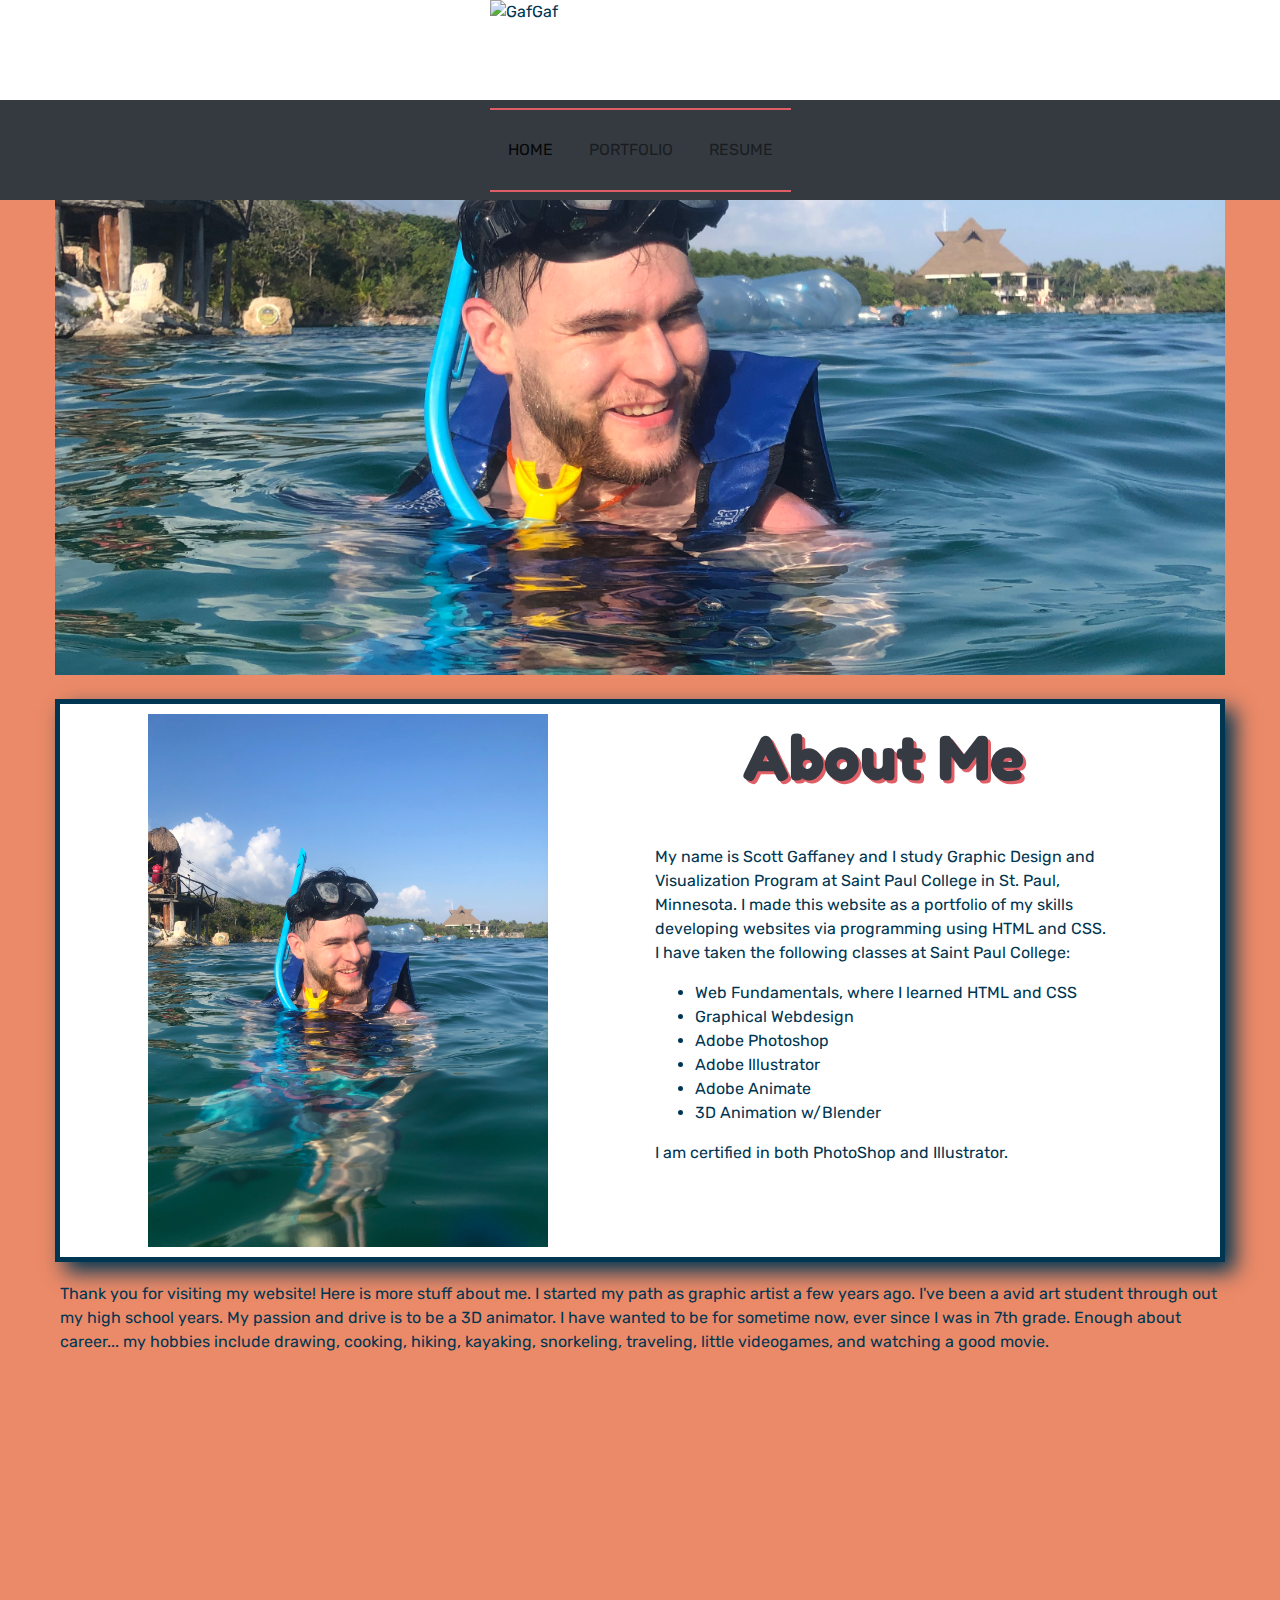
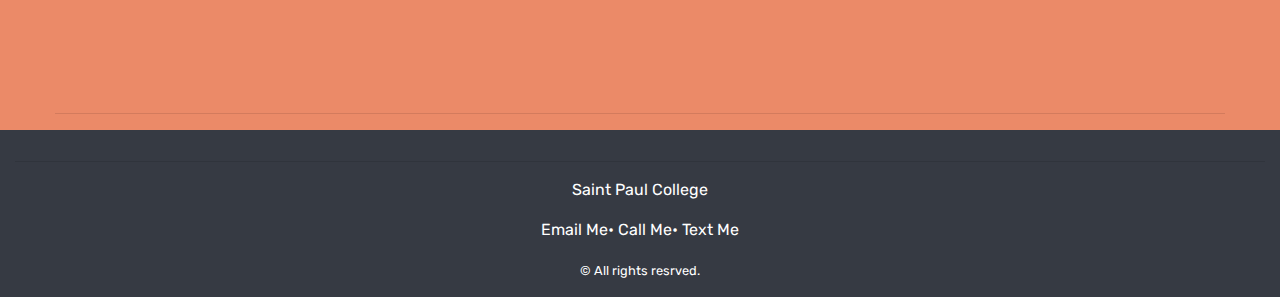
==== index.html @ 6ad2e093 "Website" ====
<!DOCTYPE html>
<html lang="en">
<head>
	<meta charset="utf-8">
	<meta name="viewport" content="width=device-width, initial-scale=1.0">
	<title>Portfolio</title>
	<link rel="stylesheet" href="https://cdnjs.cloudflare.com/ajax/libs/font-awesome/4.7.0/css/font-awesome.min.css">
	<link rel="stylesheet" href="https://maxcdn.bootstrapcdn.com/bootstrap/4.1.3/css/bootstrap.min.css">
	<link rel="stylesheet" href="https://maxcdn.bootstrapcdn.com/bootstrap/4.1.3/css/bootstrap.min.css">	
	<link rel="stylesheet" href="style.css">
</head>
<body>
	<header>
		<header>
			<div style="background-color: #FFFFFF;">
			<img src="Gproductions.png" alt="GafGaf" height="100" width="300" class="img-fluid logo">
	</header>
</header>

	<nav class="navbar navbar-expand-sm navbar-light bg-dark">
<button class="navbar-toggler" type="button" data-toggle="collapse" data-target="#navbarSupportedContent" aria-controls="navbarSupportedContent" aria-expanded="false" aria-label="Toggle navigation">
    		<span class="navbar-toggler-icon"></span>
  	</button>

 	<div class="collapse navbar-collapse" id="navbarSupportedContent">
    		<ul class="navbar-nav mr-auto">
      			<li class="nav-item active"><a class="nav-link" href="index.html">Home</a></li>
      			<li class="nav-item"><a class="nav-link" href="portfolio.html">Portfolio</a></li>
      			<li class="nav-item"><a class="nav-link" href="resume.html">Resume</a></li>
    		</ul>
  	</div>
</nav>
<main> 
    <div class="container-fluid">
        <div class="row">
          	<div class="col-sm-12">
             <div class="home-hero">
        </div>    
<br style="padding: 5px;">

    <div style="border: solid 5px; padding: 10px; background-color: #ffffff; box-shadow: 10px 10px 20px;">    
      <div class="row">
      	<div class="col-sm-6">  
                  <img class="img-fluid" src="SGme.jpeg" alt="me" height="400" width="400">
               </div>
               <br>
            <div class="col-sm-5">
            	  <h2>About Me</h2> 
            	  <br>
            	  <br>  
               <p>My name is Scott Gaffaney and I study Graphic Design and Visualization Program at Saint Paul College in St. Paul, Minnesota. I made this website as a portfolio of my skills developing websites via programming using HTML and CSS.<br>
               I have taken the following classes at Saint Paul College:</p>
               <ul>
			<li>Web Fundamentals, where I learned HTML and CSS</li>
				<li>Graphical Webdesign</li>
				<li>Adobe Photoshop</li>
				<li>Adobe Illustrator</li>
				<li>Adobe Animate</li>
				<li>3D Animation w/Blender</li>
			</ul>

			<p>I am certified in both PhotoShop and Illustrator.</p>         
            	</div>
               </div>
            </div>  
      </div>      	
		<div style="padding: 20px;">
			<p>Thank you for visiting my website! Here is more stuff about me. I started my path as graphic artist a few years ago. I've been a avid art student through out my high school years. My passion and drive is to be a 3D animator. I have wanted to be for sometime now, ever since I was in 7th grade. Enough about career... my hobbies include drawing, cooking, hiking, kayaking, snorkeling, traveling, little videogames, and watching a good movie. </p>
		</div>
	</div>
	<iframe src="https://www.google.com/maps/embed?pb=!1m18!1m12!1m3!1d22564.375468885522!2d-93.17454496710806!3d45.01382165570785!2m3!1f0!2f0!3f0!3m2!1i1024!2i768!4f13.1!3m3!1m2!1s0x52b32bb9adbbffd7%3A0xd3006c813195322f!2sRoseville%2C%20MN%2055113!5e0!3m2!1sen!2sus!4v1614886378284!5m2!1sen!2sus" width="100%" height="300" style="border:0;" allowfullscreen="" loading="lazy"></iframe>
			<hr>
	   		
</main>
	<footer>
		<hr>
		<p><a href="https://saintpaul.edu/" target="_blank">Saint Paul College</a></p>
		<p><a href="mailto:scott.gaffaney@gmail.com" target="_blank">Email Me</a>&bull;
			<a href="tel:6514888888">Call Me</a>&bull;
			<a href="sms:6514888888">Text Me</a>
		</p>
		<small>&copy; All rights resrved.</small>
	</footer>

<!--jQuery, Popper, and Bootstrap Javascript files-->
<script src="https://ajax.googleapis.com/ajax/libs/jquery/3.3.1/jquery.min.js"></script>
<script src="https://cdnjs.cloudflare.com/ajax/libs/popper.js/1.14.3/umd/popper.min.js"></script>
<script src="https://maxcdn.bootstrapcdn.com/bootstrap/4.1.3/js/bootstrap.min.js"></script>
</body>
</html>
---- style.css ----
@import url('https://fonts.googleapis.com/css2?family=Chango&family=Fredoka+One&family=Rubik&display=swap');
@import url('https://fonts.googleapis.com/css2?family=Rubik&display=swap');

body{
	background-color: #EB8A68;
    font-family: 'Rubik', sans-serif;
    color: #003652;
}

h1,h2{
	font-family: 'Fredoka One', cursive;
	font-size:4em;
    color: #363A43;
    text-align:center; 
    font-weight:bold;
    text-shadow: 3px 3px #E05F67;
}
nav ul{
	color: #E05F67;
	list-style-type: none;
    text-align: center;
    padding: 15px 0;
    margin:0 auto;
    border-top: #E05F67 2px solid;
    border-bottom: #E05F67 2px solid;

}
nav li{
	display: inline;
    margin: 5px 10px;
}
nav a{
    text-decoration:none;
    text-transform:uppercase;
}
nav a:link{
	color: #006D91;
}
nav a:visited{
	color: #006D91;
}
nav a:hover{
	color: white;
    text-decoration:none;
}
nav a:active{
	color: black;
}

main{
	max-width: 1200px;
	margin:0 auto;
}
.gallery {
  margin: 5px;
  border: 1px solid #ccc;
  float: left;
  width: 250px;
}

.gallery:hover {
  border: 1px solid #777;
}

.gallery img {
  width: 100%;
  height: auto;
}

.desc {
  padding: 15px;
  text-align: center;
}
.home-hero{
	background-image: url(SGme.jpeg);
	height: 475px;
	background-size:cover;
	background-position: center;
	color: #042837;
	padding: 10px 10px 10px 30px; 
}
.col-sm-4{
    text-align:center;
}
.col-sm-4 h3{
    text-align:center;
}
    




h2{
	margin-bottom:1px;
	margin-top:5px;
    font-weight:bold;
}
h3{
	font-family: 'Fredoka One', cursive;
	margin-top:1px;
	margin-bottom:20px;
	font-weight:bold;
	color: #363A43;
    text-shadow: 1px 1px #DE7002;

}
img{
    margin:0 auto;
    display:block;
}
.col-sm-4 h3{
    text-align:center;
}
blockquote{
	margin:30px;
}
footer{
	color:white;
	background-color: #363A43;
	text-align:center;
	padding:15px;
	margin:0;
	display:block;
}
footer a:link{
    color:white;
}

.icons .fa{
	font-size: 5em;
    color:  #7ddeff;
	
}
.icons{
	text-align:center;
	padding: 40px 0 ;
    color: #7ddeff;
    max-width:1200px;
    margin:0 auto;
    
}

/* CSS Adjustments for Tablets */
@media only screen and (max-width: 1024px) {
	h1{
		font-size: 1.8em;
	}
}

/* CSS Adjustments for Smartphones */
@media only all and (max-width: 768px) {
	h1{
	    font-size: 1.5em;
	}
}
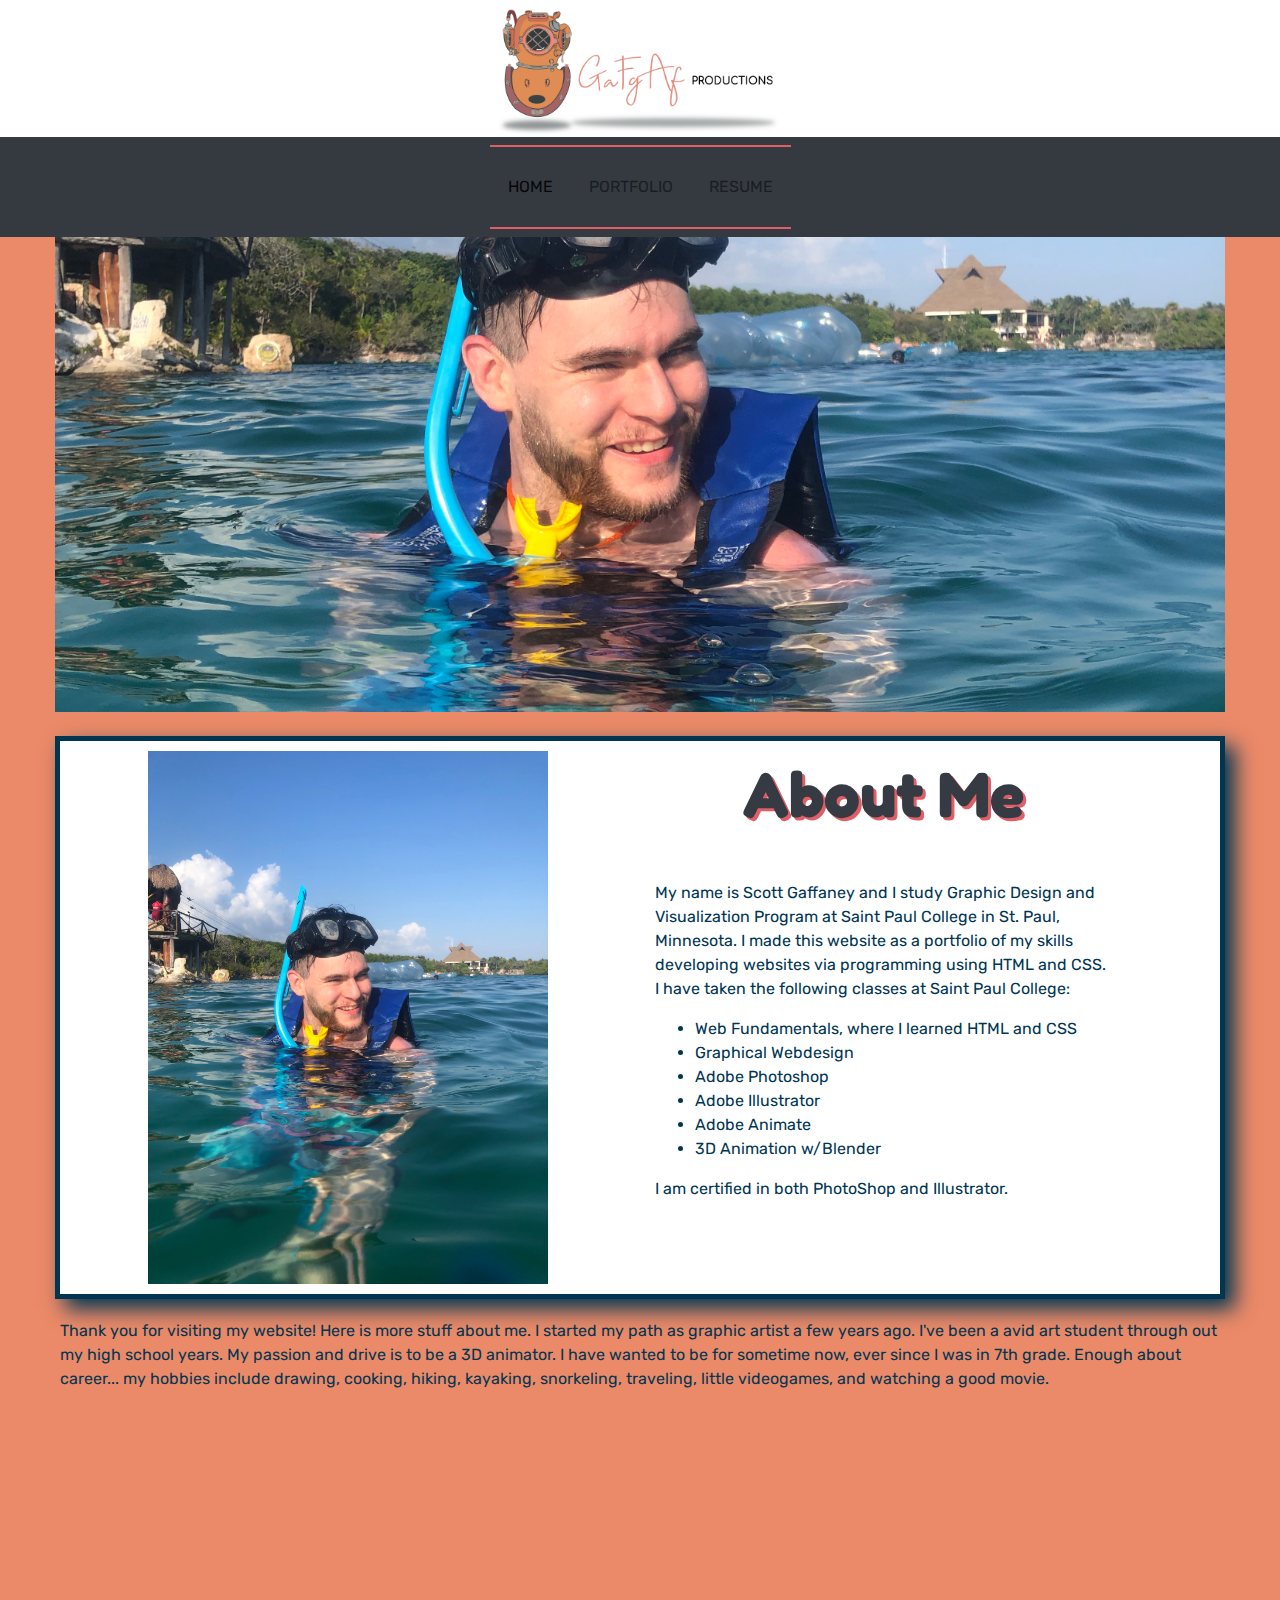
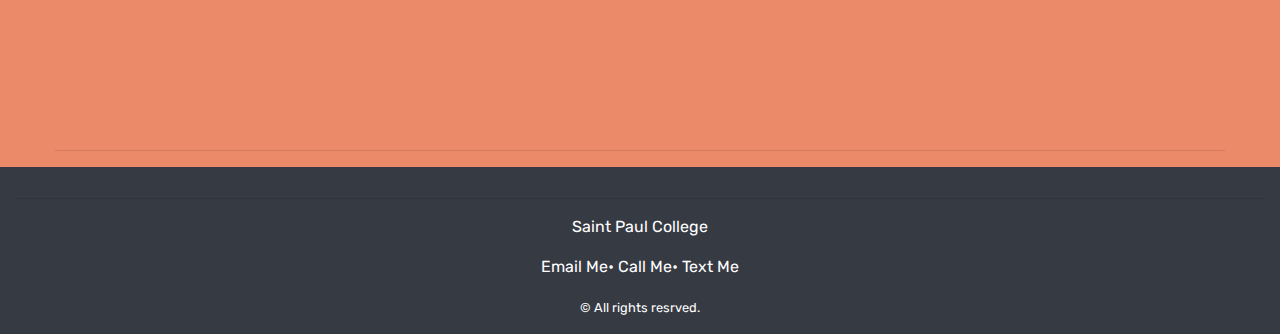
==== commit 78571558: "Update index.html" ====
--- a/index.html
+++ b/index.html
@@ -13,7 +13,7 @@
 	<header>
 		<header>
 			<div style="background-color: #FFFFFF;">
-			<img src="Gproductions.png" alt="GafGaf" height="100" width="300" class="img-fluid logo">
+			<img src="gproductions.png" alt="GafGaf" height="100" width="300" class="img-fluid logo">
 	</header>
 </header>
 
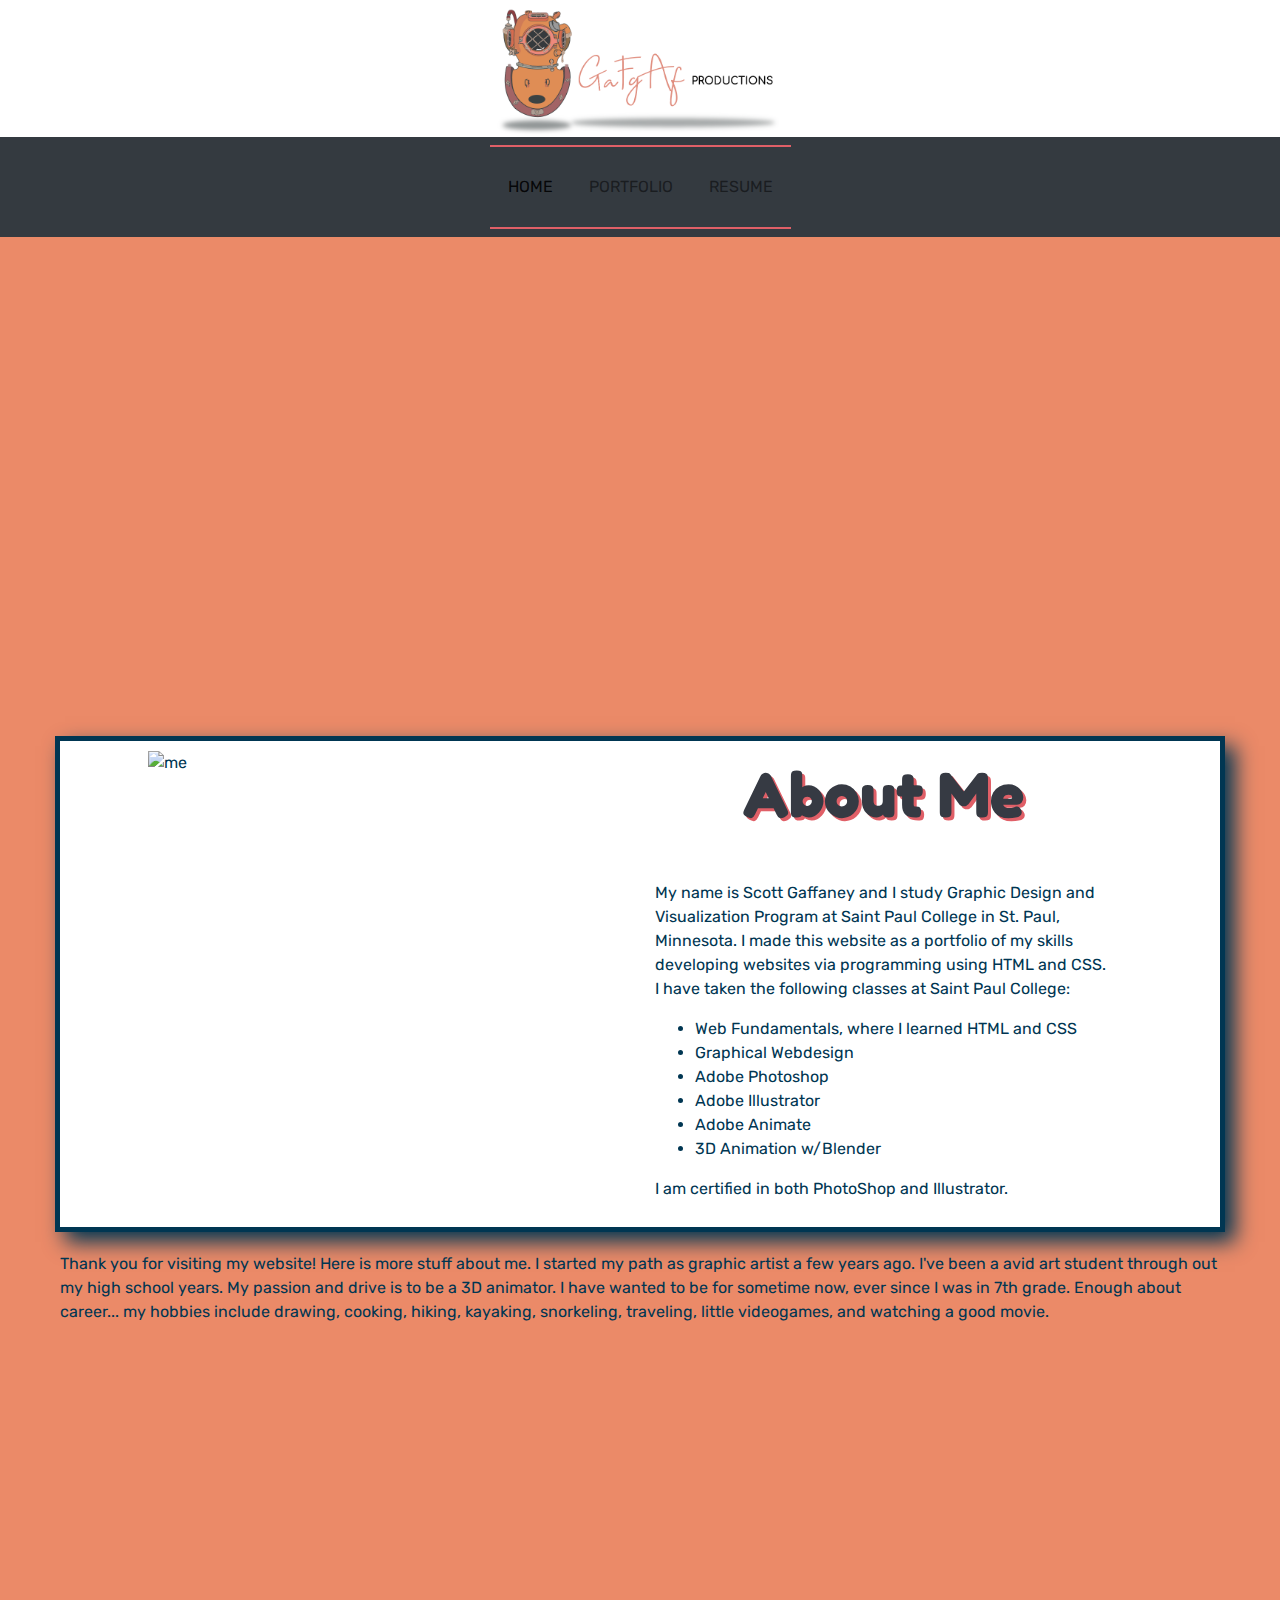
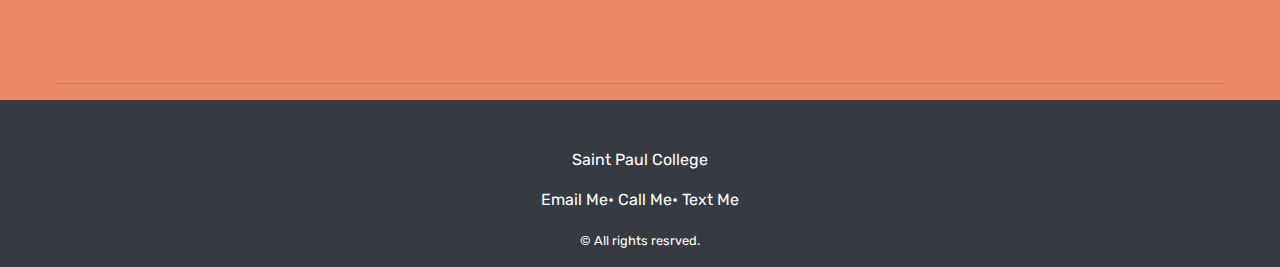
==== commit 703a62d8: "Update index.html" ====
--- a/index.html
+++ b/index.html
@@ -41,7 +41,7 @@
     <div style="border: solid 5px; padding: 10px; background-color: #ffffff; box-shadow: 10px 10px 20px;">    
       <div class="row">
       	<div class="col-sm-6">  
-                  <img class="img-fluid" src="SGme.jpeg" alt="me" height="400" width="400">
+                  <img class="img-fluid" src="sgme.jpeg" alt="me" height="400" width="400">
                </div>
                <br>
             <div class="col-sm-5">
